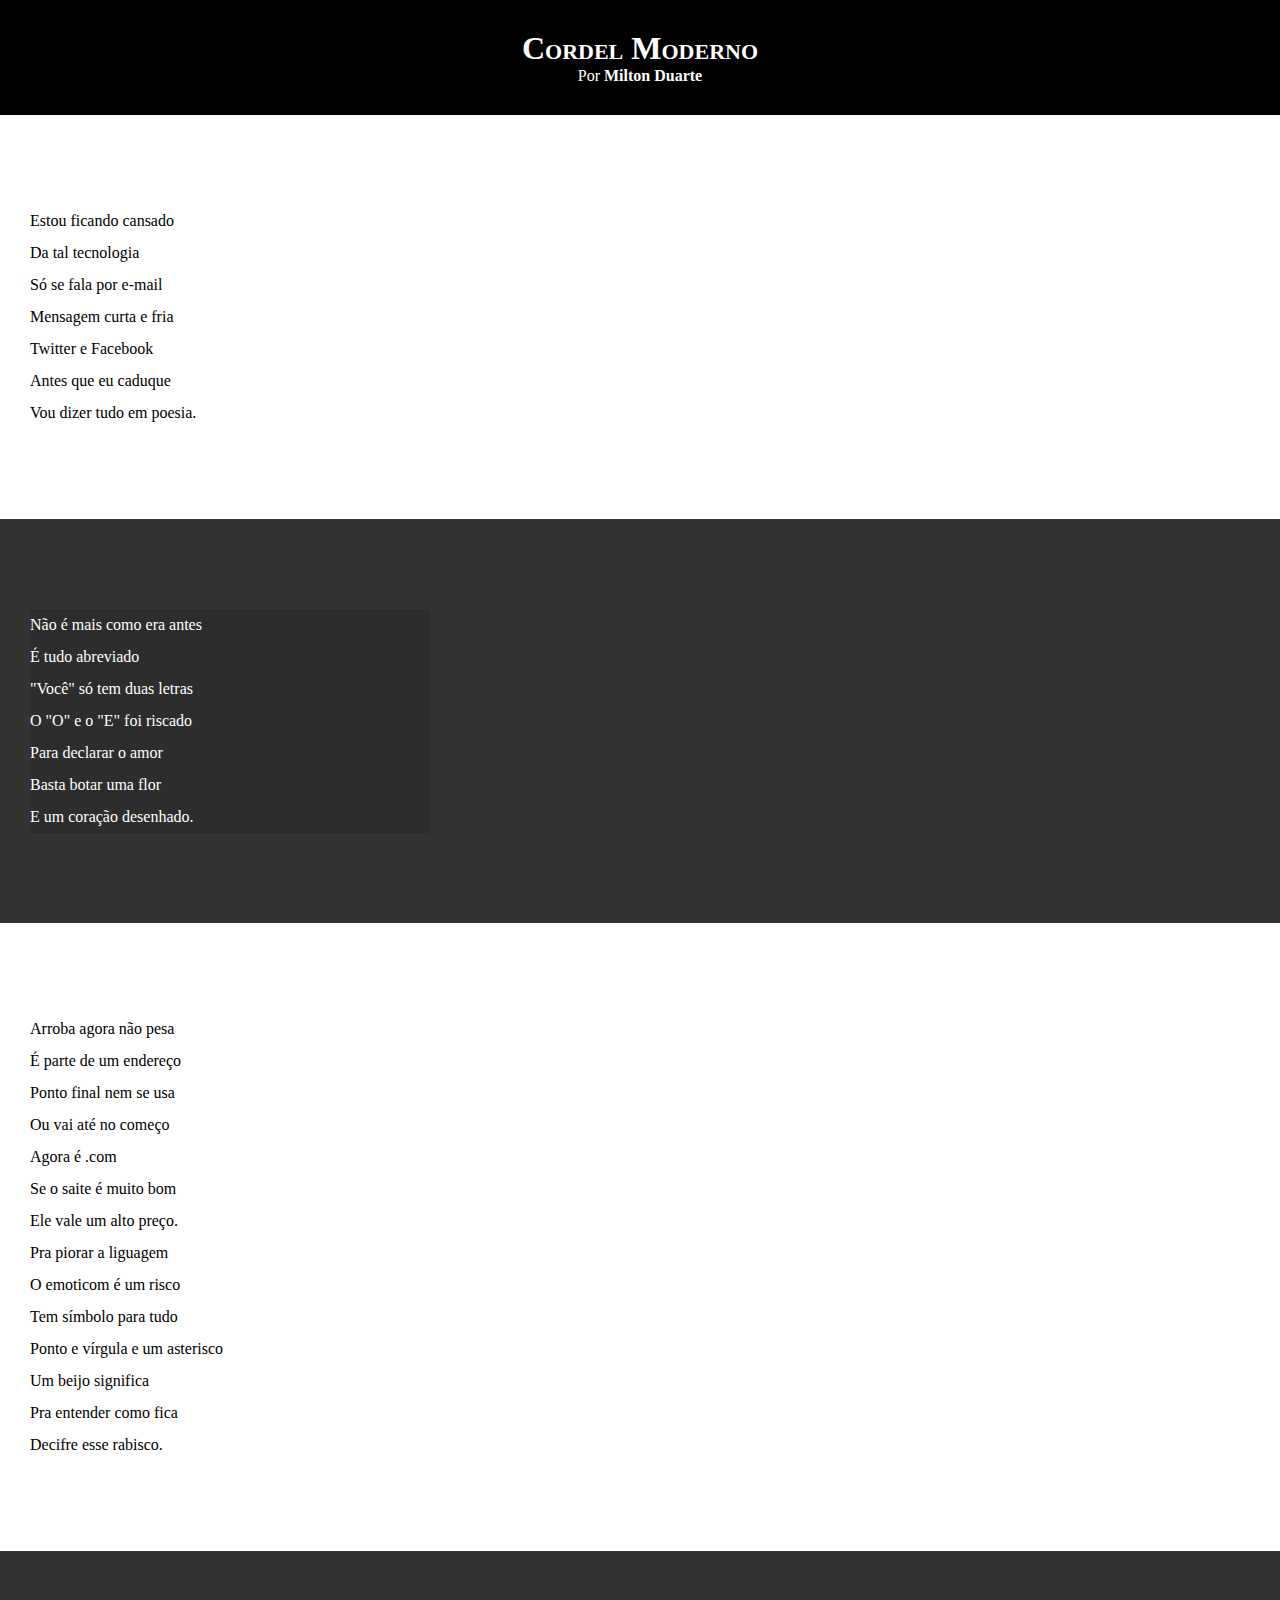
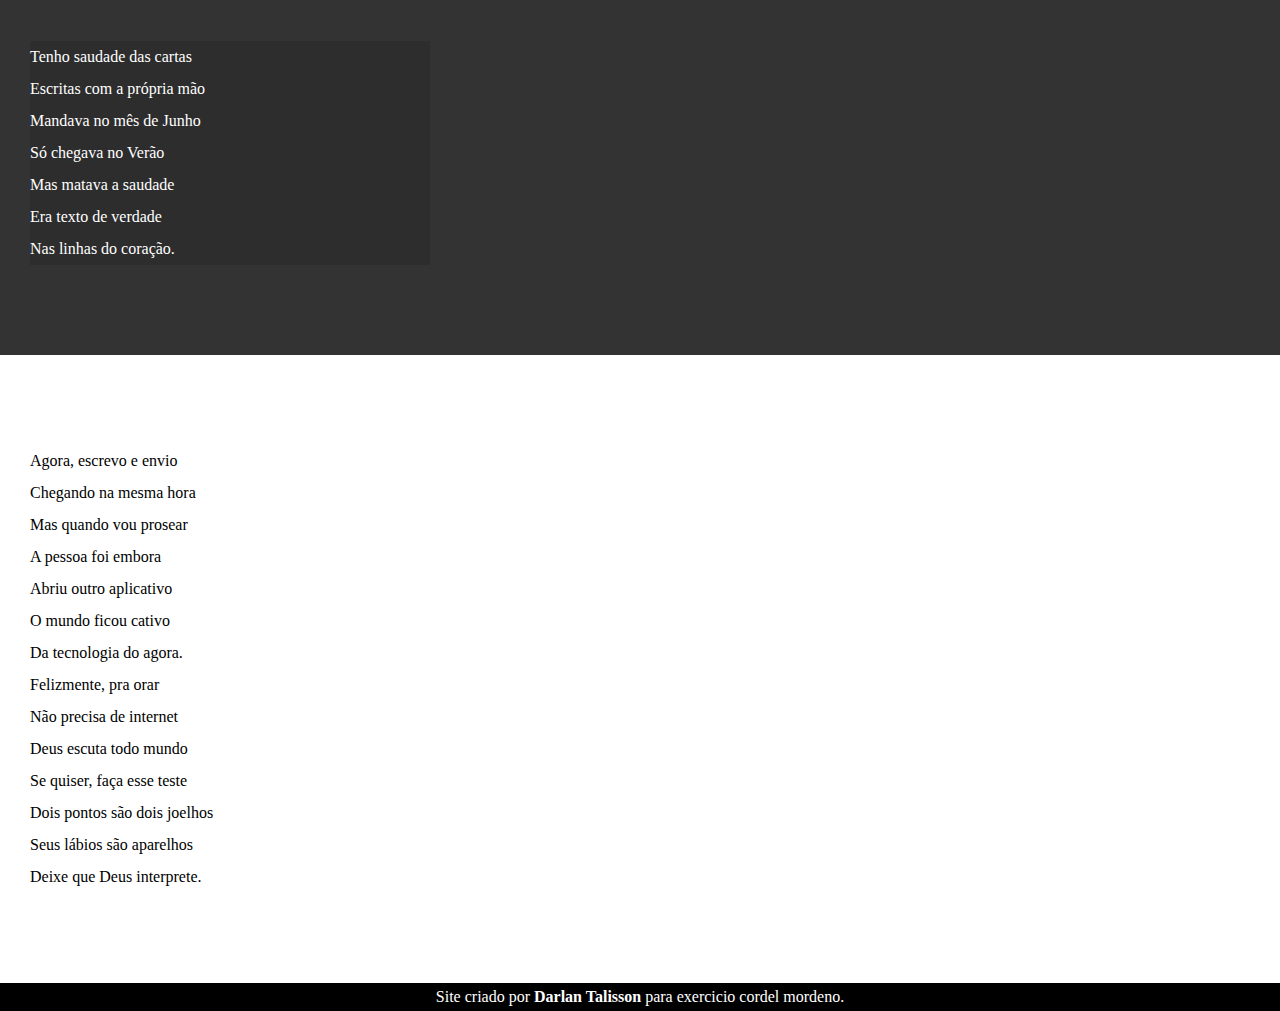
==== html-css/desafio2/index.html @ 402e2da0 "d" ====
<!DOCTYPE html>
<html lang="en">
<head>
    <meta charset="UTF-8">
    <meta http-equiv="X-UA-Compatible" content="IE=edge">
    <meta name="viewport" content="width=device-width, initial-scale=1.0">
    <link rel="stylesheet" href="style.css">
    <title>Cordel Moderno </title>
</head>
<body>
    <header>
        <h1>Cordel Moderno</h1>
        <p>
            Por <a href="https://www.recantodasletras.com.br/poesias/3186743" target="_blank">Milton Duarte</a>
        </p>
    </header>

    <section class="normal">
        <p>
            Estou ficando cansado <br>
            Da tal tecnologia <br>
            Só se fala por e-mail <br>
            Mensagem curta e fria <br>
            Twitter e Facebook <br>
            Antes que eu caduque <br>
            Vou dizer tudo em poesia.
        </p>
    </section>

    <section class="imagem">
        <p>
            Não é mais como era antes <br>
            É tudo abreviado <br>
            "Você" só tem duas letras <br>
            O "O" e o "E" foi riscado <br>
            Para declarar o amor <br>
            Basta botar uma flor <br>
            E um coração desenhado.
        </p>
    </section>

    <section class="normal">
        <p>
            Arroba agora não pesa <br> 
            É parte de um endereço <br> 
            Ponto final nem se usa <br> 
            Ou vai até no começo <br> 
            Agora é .com <br> 
            Se o saite é muito bom <br> 
            Ele vale um alto preço. <br> 
            Pra piorar a liguagem <br> 
            O emoticom é um risco <br> 
            Tem símbolo para tudo <br> 
            Ponto e vírgula e um asterisco <br> 
            Um beijo significa <br> 
            Pra entender como fica <br> 
            Decifre esse rabisco.
        </p>
    </section>

    <section class="imagem">
        <p>
            Tenho saudade das cartas <br>
            Escritas com a própria mão <br>
            Mandava no mês de Junho <br>
            Só chegava no Verão <br>
            Mas matava a saudade <br>
            Era texto de verdade <br>
            Nas linhas do coração. <br>
        </p>
    </section>

    <section class="normal">
        <p>
            Agora, escrevo e envio <br>
            Chegando na mesma hora <br>
            Mas quando vou prosear <br>
            A pessoa foi embora <br>
            Abriu outro aplicativo <br>
            O mundo ficou cativo <br>
            Da tecnologia do agora. <br>
            Felizmente, pra orar <br>
            Não precisa de internet <br>
            Deus escuta todo mundo <br>
            Se quiser, faça esse teste <br>
            Dois pontos são dois joelhos <br>
            Seus lábios são aparelhos <br>
            Deixe que Deus interprete.
        </p>
    </section>
    
    <footer>
        <p>Site criado por <a href="https://www.instagram.com/dtalisson._/" target="_blank">Darlan Talisson</a> para exercicio cordel mordeno.</p>
    </footer>
</body>
</html>
---- html-css/desafio2/style.css ----
@charset "UTF-8";

* { 
    margin:0;
    padding:0;
}
body { 
    background-color: darkgray;
}
html, body { 
    min-height: 100%;
    
}

header {
    background-color:black;
    color:white;
    text-align:center;
    padding-top:30px;
    
}

header > h1 { 
    font-variant: small-caps;
}

a { 
    color:white;
    text-decoration: none;
    font-weight: bolder;
}

a:hover { 
    text-decoration: underline;
}

header > p { 
    padding-bottom:30px;
}

section { 
    padding-left: 30px;
    padding-top: 10vh;
    padding-bottom:10vh;
    line-height: 2em;

}
section.normal { 
    
    background-color: white;
    color:black;
}

section.imagem { 
    background-color: rgb(51, 51, 51);
    color: white;
    
}
section.imagem > p { 
    background-color: rgba(0, 0, 0, 0.103);
    width:400px;
}

footer { 
    background-color:black;
    padding:5px;
    color:white;
    text-align:center;
}
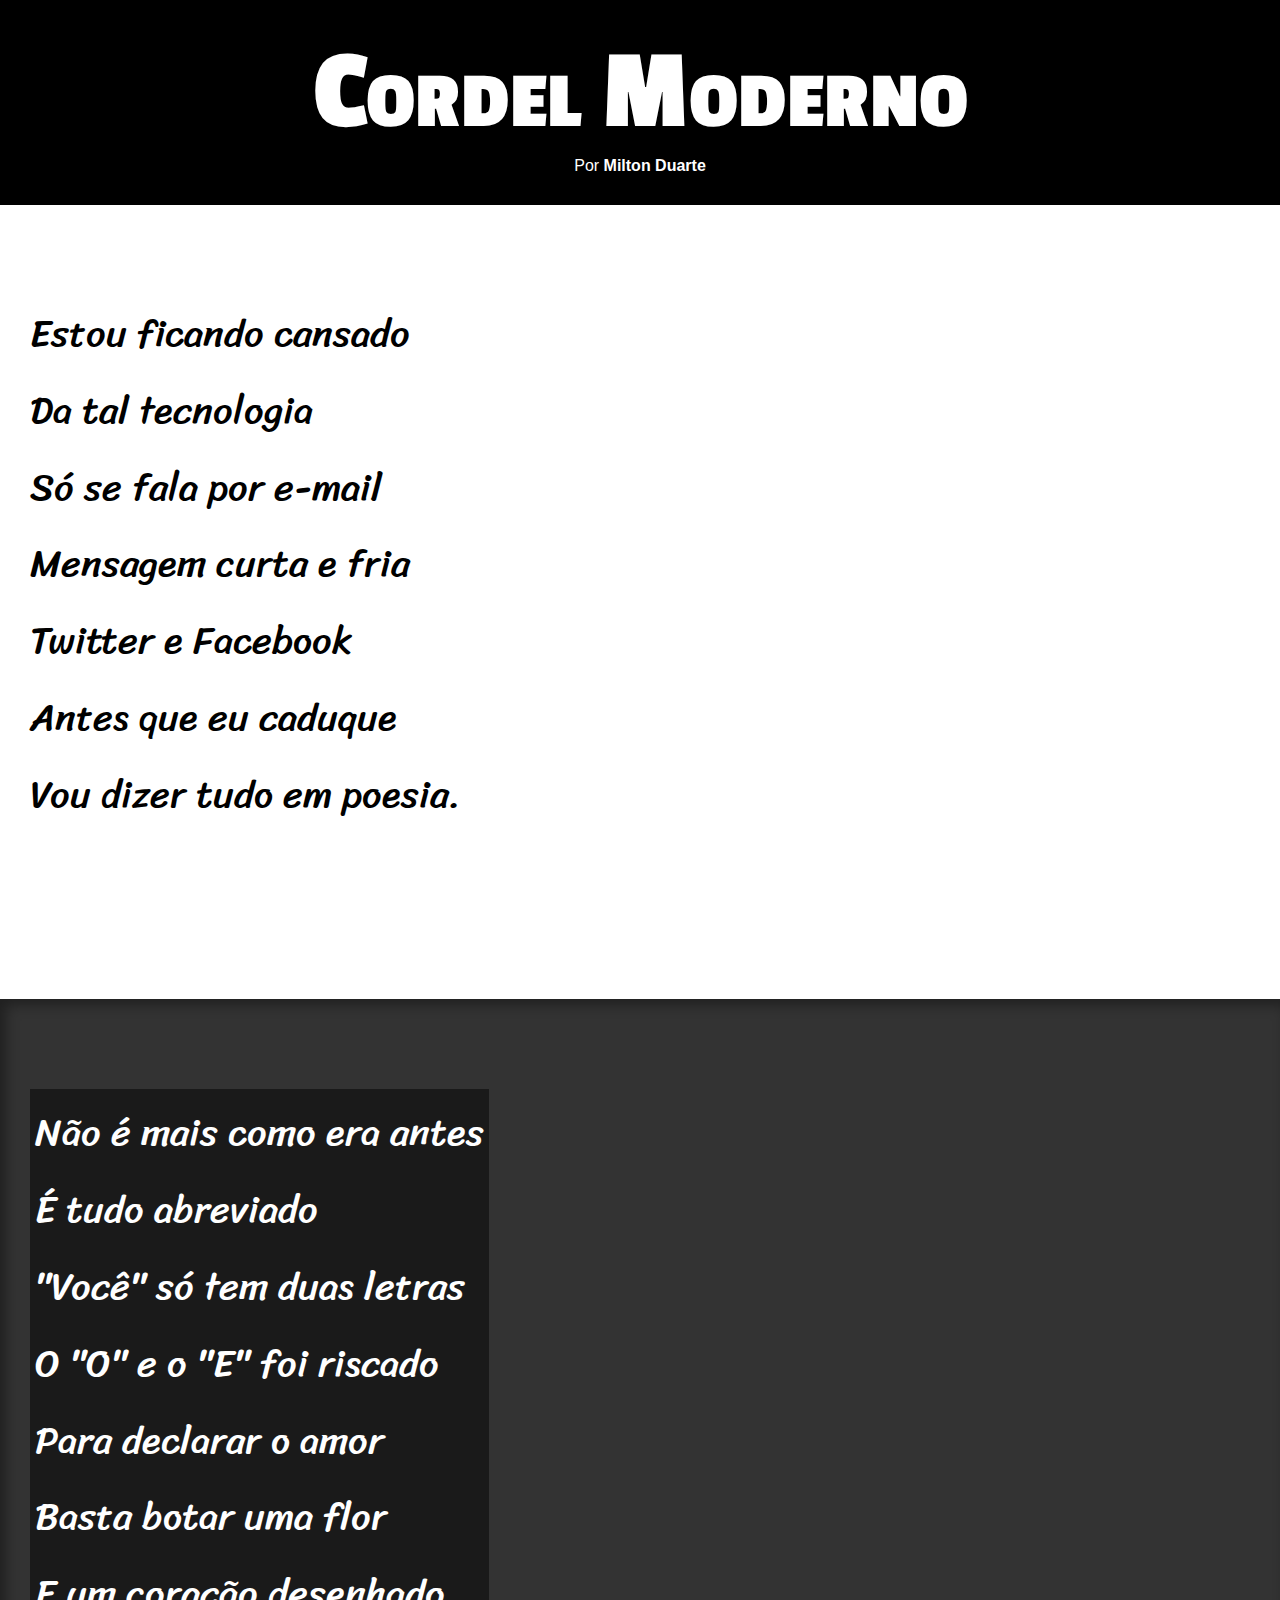
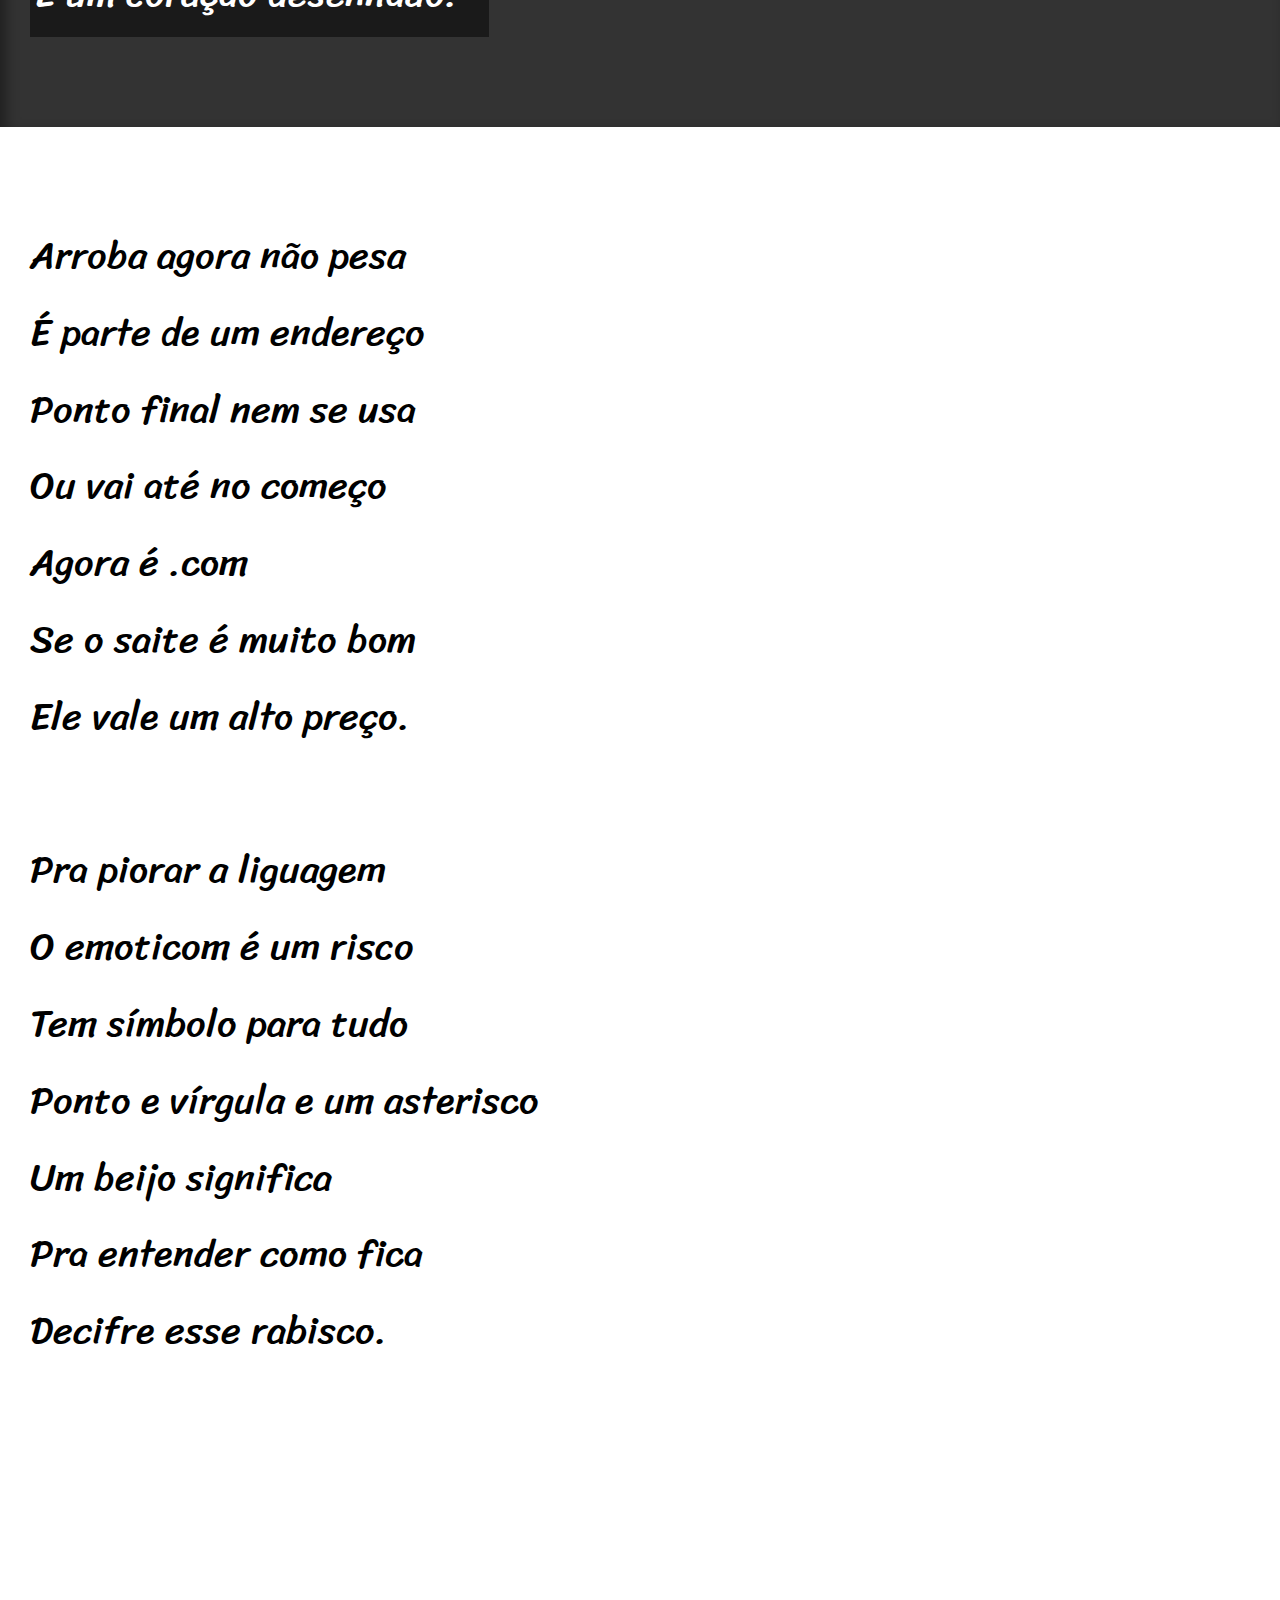
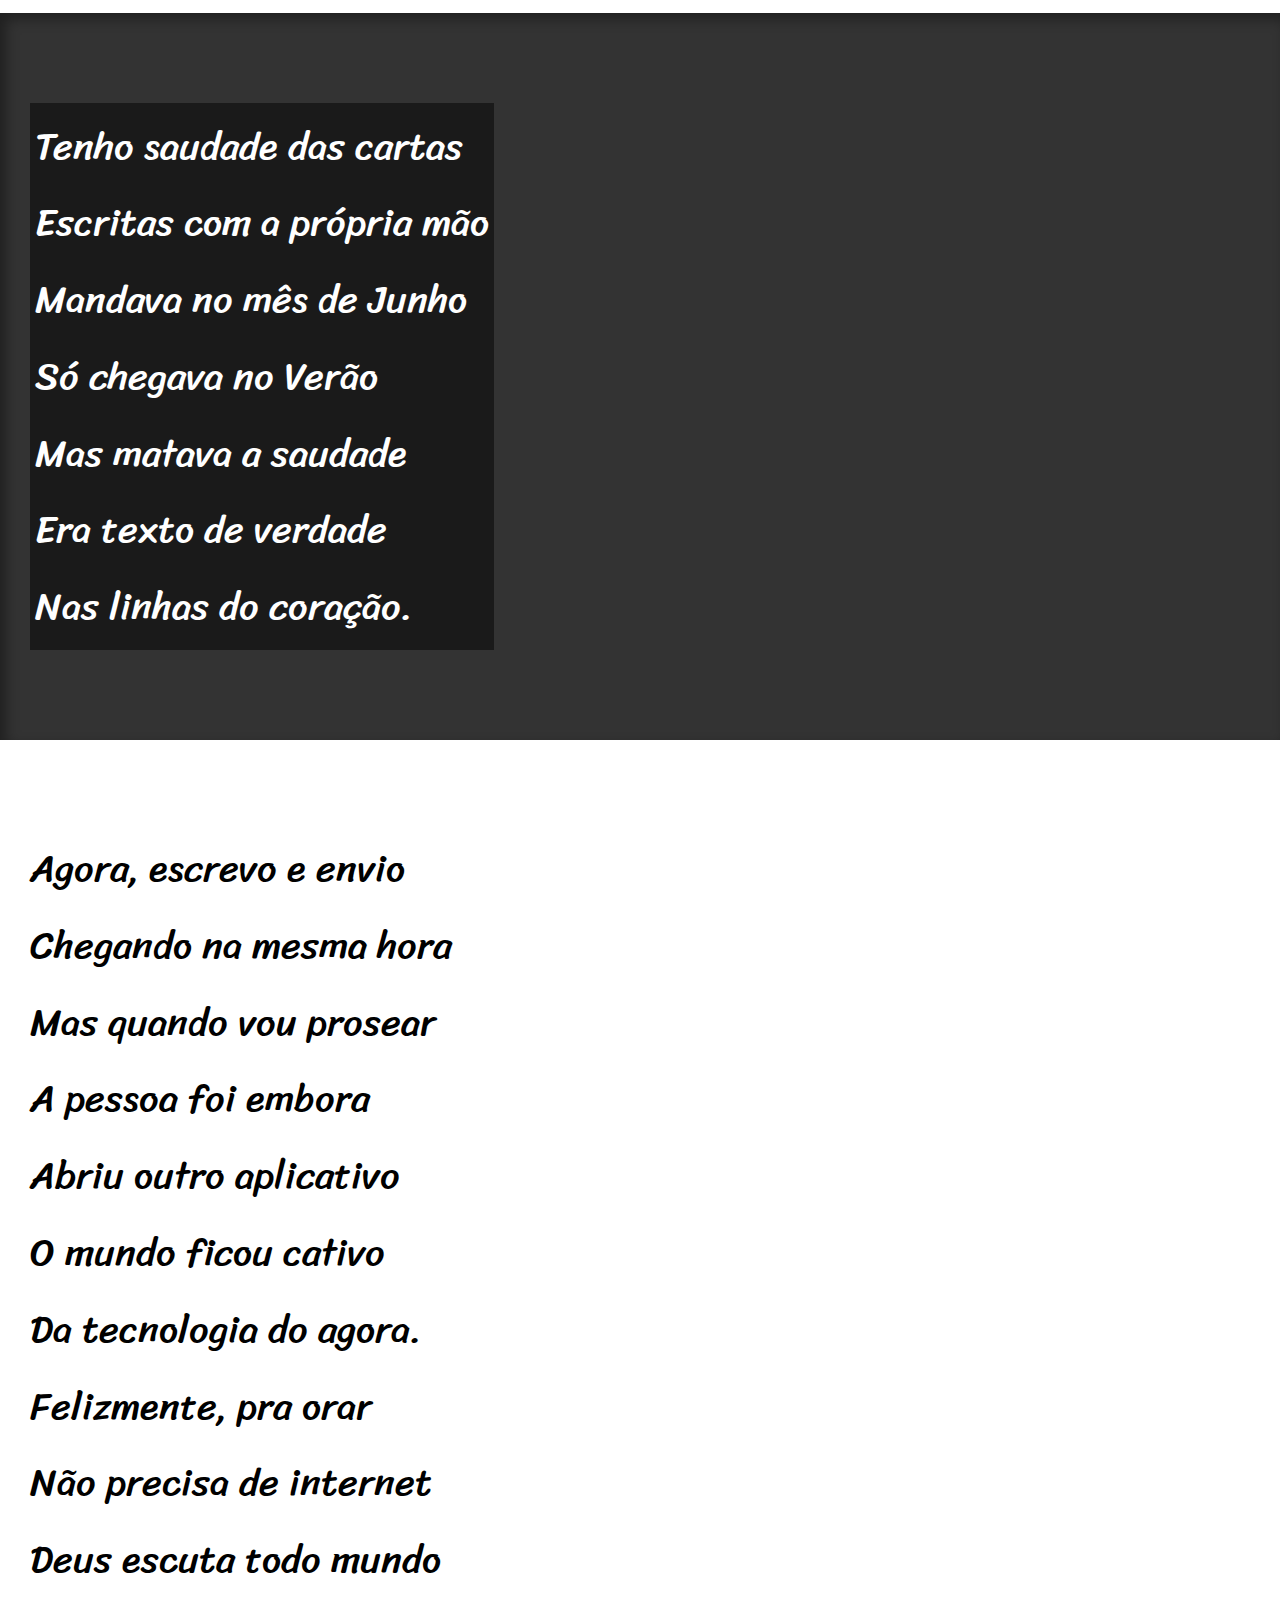
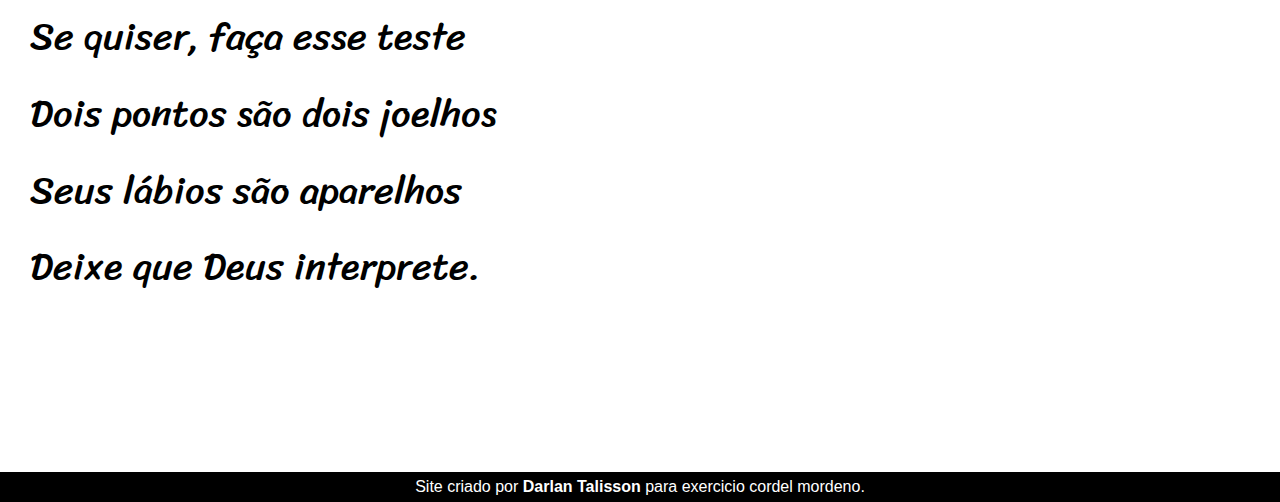
==== commit 70148df3: "s" ====
--- a/html-css/desafio2/index.html
+++ b/html-css/desafio2/index.html
@@ -27,7 +27,7 @@
         </p>
     </section>
 
-    <section class="imagem">
+    <section class="imagem" id="img1">
         <p>
             Não é mais como era antes <br>
             É tudo abreviado <br>
@@ -48,17 +48,19 @@
             Agora é .com <br> 
             Se o saite é muito bom <br> 
             Ele vale um alto preço. <br> 
-            Pra piorar a liguagem <br> 
-            O emoticom é um risco <br> 
-            Tem símbolo para tudo <br> 
-            Ponto e vírgula e um asterisco <br> 
-            Um beijo significa <br> 
-            Pra entender como fica <br> 
-            Decifre esse rabisco.
+            <p>
+                Pra piorar a liguagem <br>
+                O emoticom é um risco <br>
+                Tem símbolo para tudo <br>
+                Ponto e vírgula e um asterisco <br>
+                Um beijo significa <br>
+                Pra entender como fica <br>
+                Decifre esse rabisco.
+            </p>
         </p>
     </section>
 
-    <section class="imagem">
+    <section class="imagem" id="img2">
         <p>
             Tenho saudade das cartas <br>
             Escritas com a própria mão <br>
--- a/html-css/desafio2/style.css
+++ b/html-css/desafio2/style.css
@@ -1,5 +1,15 @@
 @charset "UTF-8";
 
+@import url('https://fonts.googleapis.com/css2?family=Bebas+Neue&family=Passion+One&display=swap');
+
+@import url('https://fonts.googleapis.com/css2?family=Bebas+Neue&family=Passion+One&family=Sriracha&display=swap');
+
+:root { 
+    --fonte1: Verdana, Geneva, Tahoma, sans-serif;
+    --fonte2:'Passion One', cursive;
+    --fonte3:'Sriracha', cursive;
+
+}
 * { 
     margin:0;
     padding:0;
@@ -9,6 +19,7 @@
 }
 html, body { 
     min-height: 100%;
+    font-family: var(--fonte1);
     
 }
 
@@ -22,6 +33,8 @@
 
 header > h1 { 
     font-variant: small-caps;
+    font-family: var(--fonte2);
+    font-size: 9vw;
 }
 
 a { 
@@ -43,6 +56,13 @@
     padding-top: 10vh;
     padding-bottom:10vh;
     line-height: 2em;
+    font-size: 3vw;
+    font-family: var(--fonte3);
+
+}
+
+section > p { 
+    padding-bottom:2em;
 
 }
 section.normal { 
@@ -54,11 +74,27 @@
 section.imagem { 
     background-color: rgb(51, 51, 51);
     color: white;
+    background-size:cover;
+    
+    box-shadow: inset 6px 6px 13px 0px rgba(0, 0, 0, 0.377);
+    background-attachment: fixed;
+    
     
 }
+
+section#img1 { 
+  background-image: url(img/background001.jpg);
+  background-position: center right;
+}
+section#img2 { 
+    background-image: url(img/background002.jpg);
+
+}
 section.imagem > p { 
-    background-color: rgba(0, 0, 0, 0.103);
-    width:400px;
+    background-color: rgba(0, 0, 0, 0.473);
+    display: inline-block;
+    text-shadow: 2px 2px 1px 0px black;
+    padding:5px;
 }
 
 footer { 
@@ -66,4 +102,5 @@
     padding:5px;
     color:white;
     text-align:center;
+    border: 1px solid black;
 }